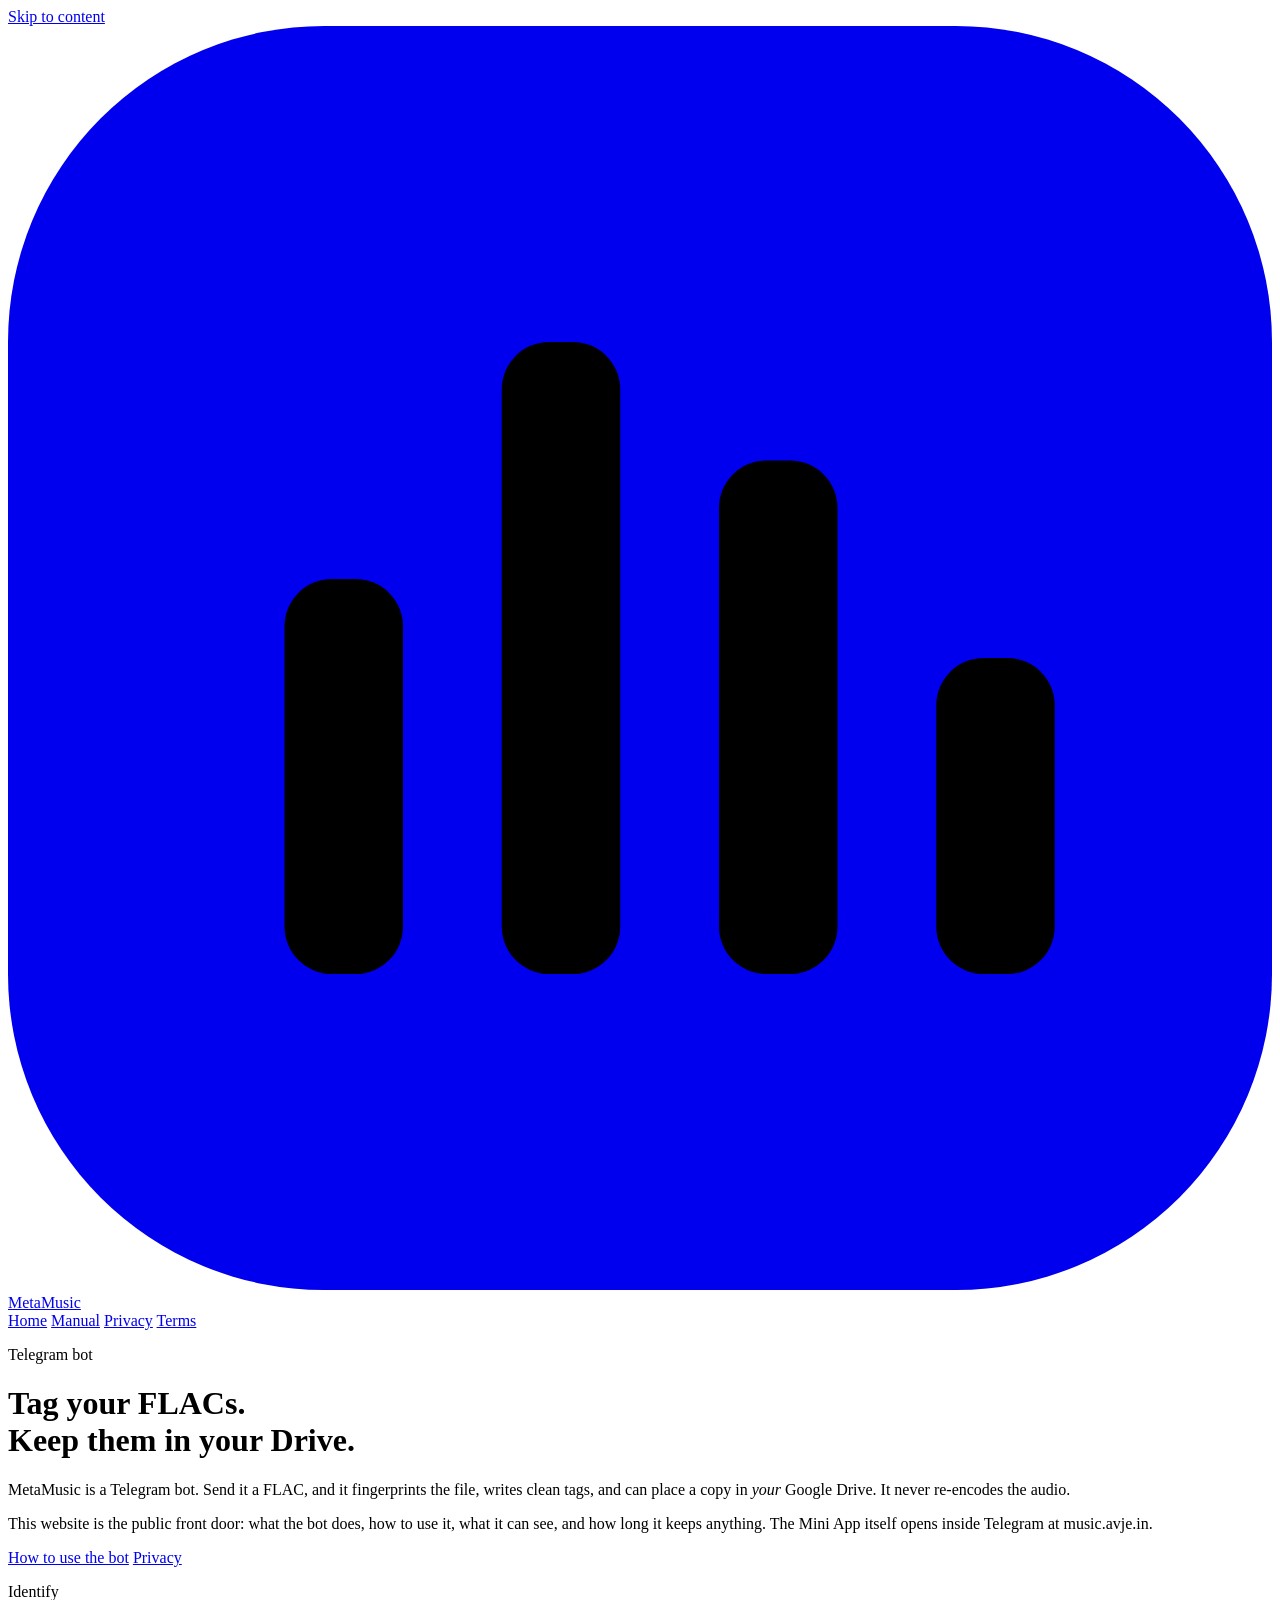
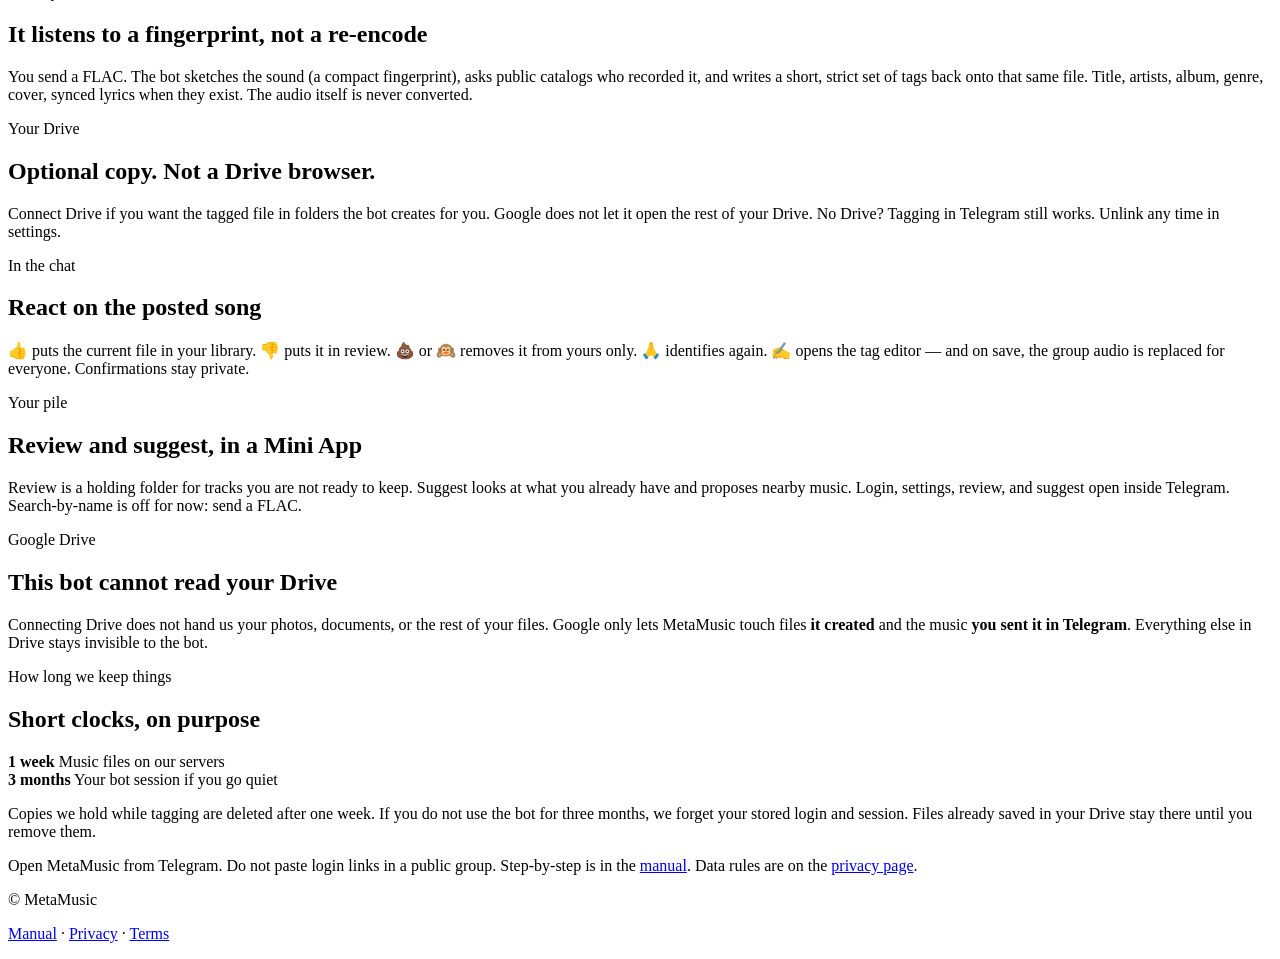
==== website/public/index.html @ 09001866 "Update environment settings, enhance user inactivity management, and introduce website components. C" ====
<!doctype html>
<html lang="en">
<head>
  <meta charset="utf-8">
  <meta name="viewport" content="width=device-width, initial-scale=1">
  <title>MetaMusic</title>
  <meta name="description" content="MetaMusic tags FLAC files in Telegram and can save them to your Google Drive. It cannot read your Drive. Music on our servers is kept for one week.">
  <meta name="theme-color" content="#f4efe6">
  <link rel="icon" href="/favicon.svg" type="image/svg+xml">
  <link rel="stylesheet" href="/css/style.css">
</head>
<body>
  <a class="skip" href="#content">Skip to content</a>
  <header class="top">
    <div class="wrap wrap-wide top-inner">
      <a class="brand" href="/">
        <svg class="mark" viewBox="0 0 32 32" aria-hidden="true">
          <rect width="32" height="32" rx="8" fill="currentColor"/>
          <rect x="7" y="14" width="3" height="10" rx="1.2" fill="var(--paper)"/>
          <rect x="12.5" y="8" width="3" height="16" rx="1.2" fill="var(--accent)"/>
          <rect x="18" y="11" width="3" height="13" rx="1.2" fill="var(--paper)"/>
          <rect x="23.5" y="16" width="3" height="8" rx="1.2" fill="var(--accent)"/>
        </svg>
        MetaMusic
      </a>
      <nav>
        <a href="/">Home</a>
        <a href="/manual">Manual</a>
        <a href="/privacy">Privacy</a>
        <a href="/terms">Terms</a>
      </nav>
    </div>
  </header>
  <main id="content">
    <div class="wrap">
      <p class="kicker">Telegram bot</p>
      <h1>Tag your FLACs.<br>Keep them in your Drive.</h1>
      <p class="lead">MetaMusic is a Telegram bot. Send it a FLAC, and it fingerprints the file, writes clean tags, and can place a copy in <em>your</em> Google Drive. It never re-encodes the audio.</p>
      <p class="lead">This website is the public front door: what the bot does, how to use it, what it can see, and how long it keeps anything. The Mini App itself opens inside Telegram at music.avje.in.</p>
      <div class="hero-actions">
        <a class="btn btn-solid" href="/manual">How to use the bot</a>
        <a class="btn btn-ghost" href="/privacy">Privacy</a>
      </div>
    </div>
    <div class="wrap">
      <section class="features" aria-label="What the bot does">
        <article class="card">
          <p class="kicker">Identify</p>
          <h2>It listens to a fingerprint, not a re-encode</h2>
          <p>You send a FLAC. The bot sketches the sound (a compact fingerprint), asks public catalogs who recorded it, and writes a short, strict set of tags back onto that same file. Title, artists, album, genre, cover, synced lyrics when they exist. The audio itself is never converted.</p>
        </article>
        <article class="card">
          <p class="kicker">Your Drive</p>
          <h2>Optional copy. Not a Drive browser.</h2>
          <p>Connect Drive if you want the tagged file in folders the bot creates for you. Google does not let it open the rest of your Drive. No Drive? Tagging in Telegram still works. Unlink any time in settings.</p>
        </article>
        <article class="card">
          <p class="kicker">In the chat</p>
          <h2>React on the posted song</h2>
          <p>👍 puts the current file in your library. 👎 puts it in review. 💩 or 🙉 removes it from yours only. 🙏 identifies again. ✍️ opens the tag editor — and on save, the group audio is replaced for everyone. Confirmations stay private.</p>
        </article>
        <article class="card">
          <p class="kicker">Your pile</p>
          <h2>Review and suggest, in a Mini App</h2>
          <p>Review is a holding folder for tracks you are not ready to keep. Suggest looks at what you already have and proposes nearby music. Login, settings, review, and suggest open inside Telegram. Search-by-name is off for now: send a FLAC.</p>
        </article>
      </section>
      <section class="cards" aria-label="The two things people ask first">
        <article class="card">
          <p class="kicker">Google Drive</p>
          <h2>This bot cannot read your Drive</h2>
          <p>Connecting Drive does not hand us your photos, documents, or the rest of your files. Google only lets MetaMusic touch files <strong>it created</strong> and the music <strong>you sent it in Telegram</strong>. Everything else in Drive stays invisible to the bot.</p>
        </article>
        <article class="card">
          <p class="kicker">How long we keep things</p>
          <h2>Short clocks, on purpose</h2>
          <div class="metrics">
            <div class="metric">
              <strong>1 week</strong>
              <span>Music files on our servers</span>
            </div>
            <div class="metric">
              <strong>3 months</strong>
              <span>Your bot session if you go quiet</span>
            </div>
          </div>
          <p>Copies we hold while tagging are deleted after one week. If you do not use the bot for three months, we forget your stored login and session. Files already saved in your Drive stay there until you remove them.</p>
        </article>
      </section>
      <p class="note">Open MetaMusic from Telegram. Do not paste login links in a public group. Step-by-step is in the <a href="/manual">manual</a>. Data rules are on the <a href="/privacy">privacy page</a>.</p>
    </div>
  </main>
  <footer class="foot">
    <div class="wrap wrap-wide foot-inner">
      <p>© <span id="y"></span> MetaMusic</p>
      <p><a href="/manual">Manual</a> · <a href="/privacy">Privacy</a> · <a href="/terms">Terms</a></p>
    </div>
  </footer>
  <script src="/js/site.js" nonce="NONCE_PLACEHOLDER"></script>
</body>
</html>
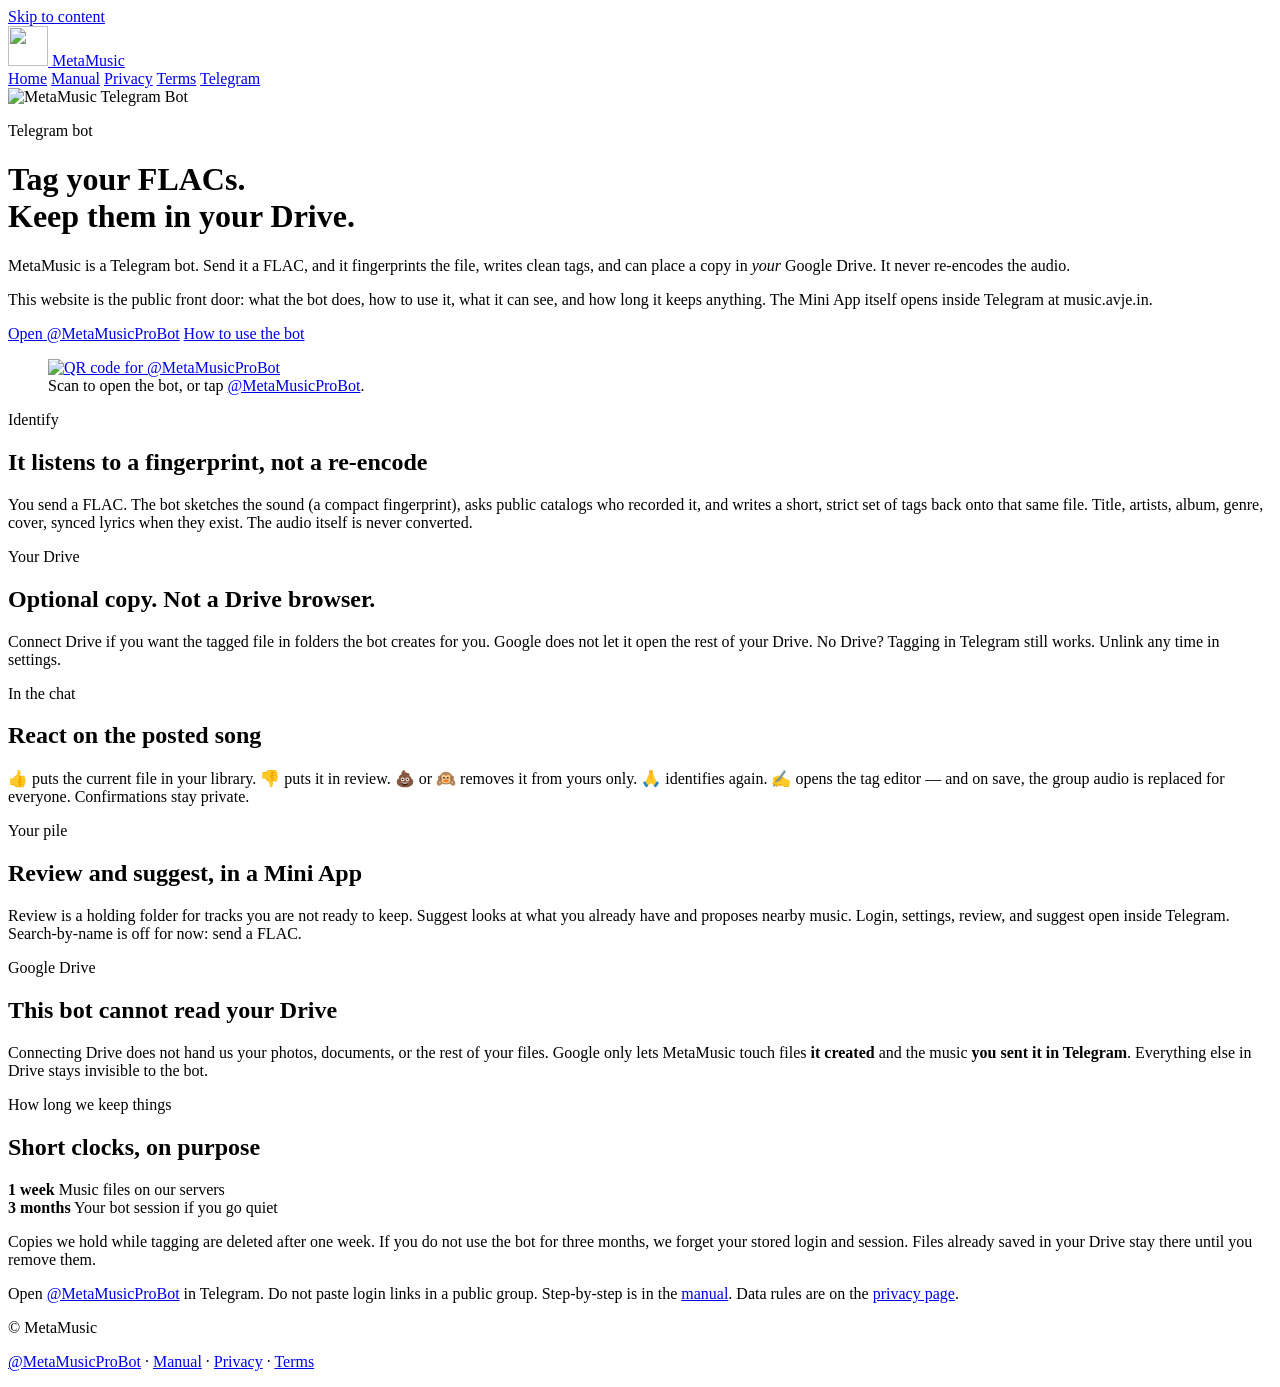
==== commit e63bd9fd: "Update website assets and improve icon handling. Add PNG and JPEG support in Nginx configuration, re" ====
--- a/website/public/index.html
+++ b/website/public/index.html
@@ -6,7 +6,8 @@
   <title>MetaMusic</title>
   <meta name="description" content="MetaMusic tags FLAC files in Telegram and can save them to your Google Drive. It cannot read your Drive. Music on our servers is kept for one week.">
   <meta name="theme-color" content="#f4efe6">
-  <link rel="icon" href="/favicon.svg" type="image/svg+xml">
+  <link rel="icon" href="/favicon.png" type="image/png" sizes="64x64">
+  <link rel="apple-touch-icon" href="/apple-touch-icon.png">
   <link rel="stylesheet" href="/css/style.css">
 </head>
 <body>
@@ -14,13 +15,7 @@
   <header class="top">
     <div class="wrap wrap-wide top-inner">
       <a class="brand" href="/">
-        <svg class="mark" viewBox="0 0 32 32" aria-hidden="true">
-          <rect width="32" height="32" rx="8" fill="currentColor"/>
-          <rect x="7" y="14" width="3" height="10" rx="1.2" fill="var(--paper)"/>
-          <rect x="12.5" y="8" width="3" height="16" rx="1.2" fill="var(--accent)"/>
-          <rect x="18" y="11" width="3" height="13" rx="1.2" fill="var(--paper)"/>
-          <rect x="23.5" y="16" width="3" height="8" rx="1.2" fill="var(--accent)"/>
-        </svg>
+        <img class="mark" src="/img/mark.png" alt="" width="40" height="40">
         MetaMusic
       </a>
       <nav>
@@ -28,19 +23,27 @@
         <a href="/manual">Manual</a>
         <a href="/privacy">Privacy</a>
         <a href="/terms">Terms</a>
+        <a href="https://t.me/MetaMusicProBot">Telegram</a>
       </nav>
     </div>
   </header>
   <main id="content">
     <div class="wrap">
+      <img class="hero-logo" src="/img/logo.jpg" width="1024" height="1024" alt="MetaMusic Telegram Bot">
       <p class="kicker">Telegram bot</p>
       <h1>Tag your FLACs.<br>Keep them in your Drive.</h1>
       <p class="lead">MetaMusic is a Telegram bot. Send it a FLAC, and it fingerprints the file, writes clean tags, and can place a copy in <em>your</em> Google Drive. It never re-encodes the audio.</p>
       <p class="lead">This website is the public front door: what the bot does, how to use it, what it can see, and how long it keeps anything. The Mini App itself opens inside Telegram at music.avje.in.</p>
       <div class="hero-actions">
-        <a class="btn btn-solid" href="/manual">How to use the bot</a>
-        <a class="btn btn-ghost" href="/privacy">Privacy</a>
+        <a class="btn btn-solid" href="https://t.me/MetaMusicProBot">Open @MetaMusicProBot</a>
+        <a class="btn btn-ghost" href="/manual">How to use the bot</a>
       </div>
+      <figure class="qr-card">
+        <a href="https://t.me/MetaMusicProBot">
+          <img src="/img/qr.jpg" width="1013" height="1024" alt="QR code for @MetaMusicProBot">
+        </a>
+        <figcaption>Scan to open the bot, or tap <a href="https://t.me/MetaMusicProBot">@MetaMusicProBot</a>.</figcaption>
+      </figure>
     </div>
     <div class="wrap">
       <section class="features" aria-label="What the bot does">
@@ -87,13 +90,13 @@
           <p>Copies we hold while tagging are deleted after one week. If you do not use the bot for three months, we forget your stored login and session. Files already saved in your Drive stay there until you remove them.</p>
         </article>
       </section>
-      <p class="note">Open MetaMusic from Telegram. Do not paste login links in a public group. Step-by-step is in the <a href="/manual">manual</a>. Data rules are on the <a href="/privacy">privacy page</a>.</p>
+      <p class="note">Open <a href="https://t.me/MetaMusicProBot">@MetaMusicProBot</a> in Telegram. Do not paste login links in a public group. Step-by-step is in the <a href="/manual">manual</a>. Data rules are on the <a href="/privacy">privacy page</a>.</p>
     </div>
   </main>
   <footer class="foot">
     <div class="wrap wrap-wide foot-inner">
       <p>© <span id="y"></span> MetaMusic</p>
-      <p><a href="/manual">Manual</a> · <a href="/privacy">Privacy</a> · <a href="/terms">Terms</a></p>
+      <p><a href="https://t.me/MetaMusicProBot">@MetaMusicProBot</a> · <a href="/manual">Manual</a> · <a href="/privacy">Privacy</a> · <a href="/terms">Terms</a></p>
     </div>
   </footer>
   <script src="/js/site.js" nonce="NONCE_PLACEHOLDER"></script>
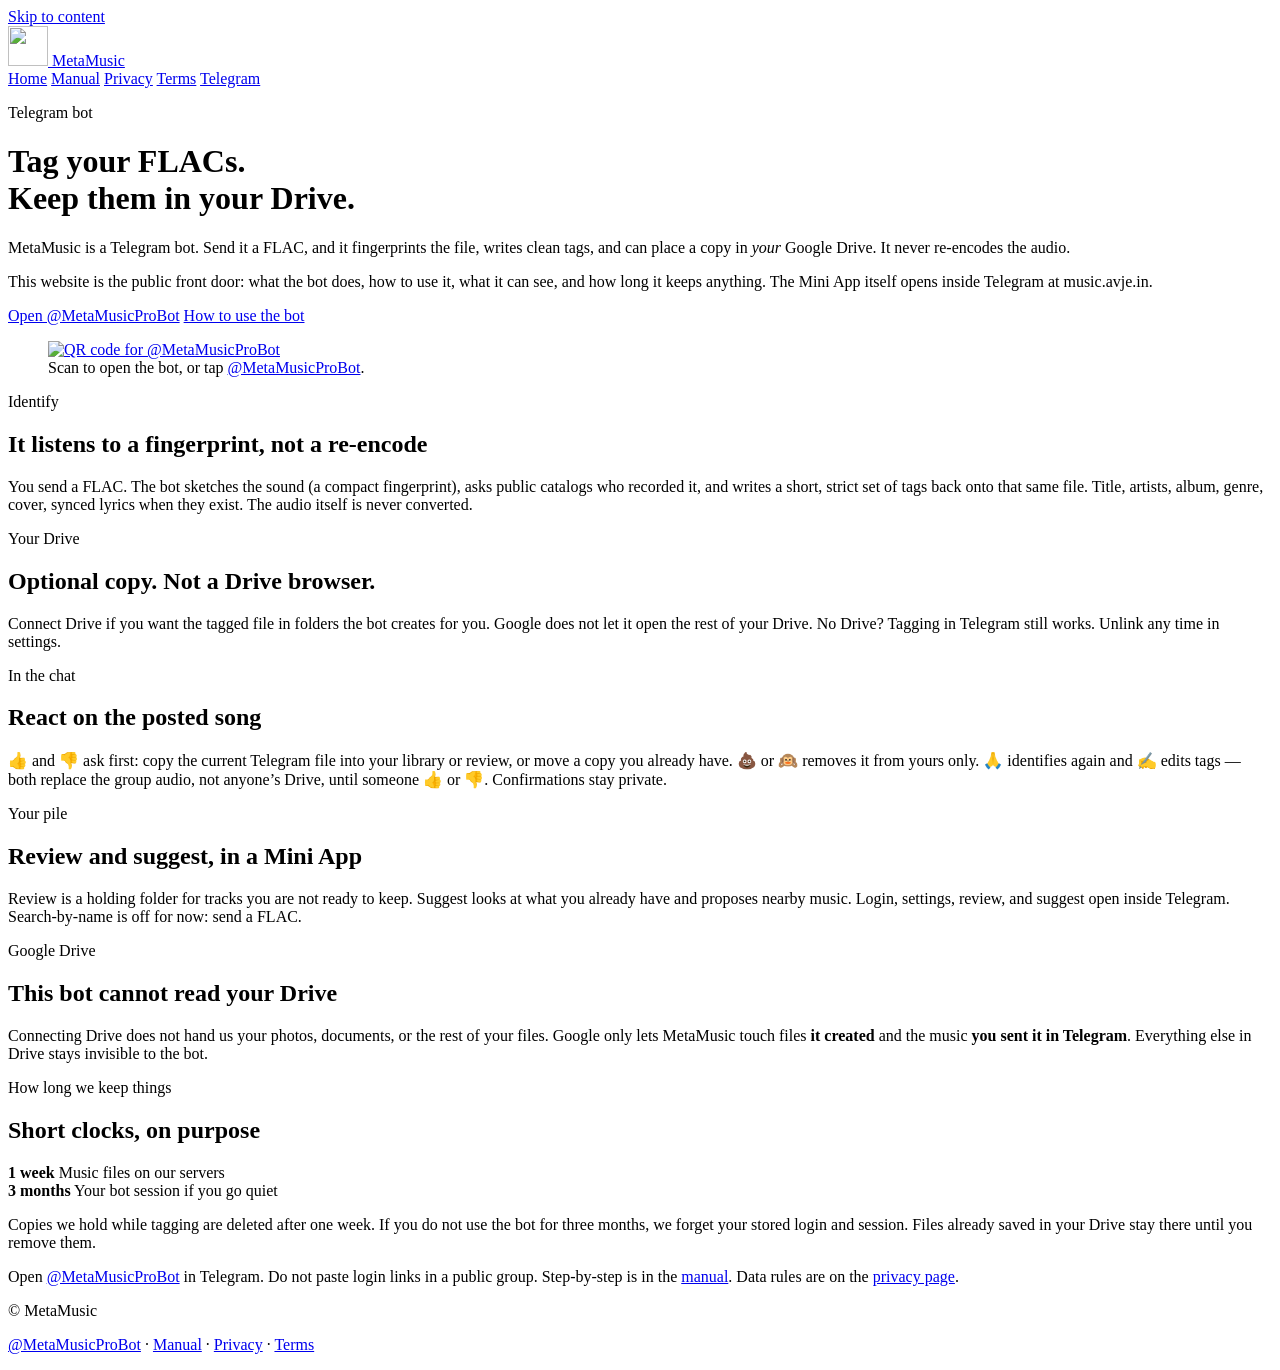
==== commit 37e3b081: "Refactor reactions and UI components for improved user interaction. Update reaction handling to incl" ====
--- a/website/public/index.html
+++ b/website/public/index.html
@@ -23,26 +23,25 @@
         <a href="/manual">Manual</a>
         <a href="/privacy">Privacy</a>
         <a href="/terms">Terms</a>
-        <a href="https://t.me/MetaMusicProBot">Telegram</a>
+        <a href="https://t.me/MetaMusicProBot" target="_blank" rel="noopener noreferrer">Telegram</a>
       </nav>
     </div>
   </header>
   <main id="content">
     <div class="wrap">
-      <img class="hero-logo" src="/img/logo.jpg" width="1024" height="1024" alt="MetaMusic Telegram Bot">
       <p class="kicker">Telegram bot</p>
       <h1>Tag your FLACs.<br>Keep them in your Drive.</h1>
       <p class="lead">MetaMusic is a Telegram bot. Send it a FLAC, and it fingerprints the file, writes clean tags, and can place a copy in <em>your</em> Google Drive. It never re-encodes the audio.</p>
       <p class="lead">This website is the public front door: what the bot does, how to use it, what it can see, and how long it keeps anything. The Mini App itself opens inside Telegram at music.avje.in.</p>
       <div class="hero-actions">
-        <a class="btn btn-solid" href="https://t.me/MetaMusicProBot">Open @MetaMusicProBot</a>
+        <a class="btn btn-solid" href="https://t.me/MetaMusicProBot" target="_blank" rel="noopener noreferrer">Open @MetaMusicProBot</a>
         <a class="btn btn-ghost" href="/manual">How to use the bot</a>
       </div>
       <figure class="qr-card">
-        <a href="https://t.me/MetaMusicProBot">
-          <img src="/img/qr.jpg" width="1013" height="1024" alt="QR code for @MetaMusicProBot">
+        <a href="https://t.me/MetaMusicProBot" target="_blank" rel="noopener noreferrer">
+          <img src="/img/qr.jpg" width="168" height="170" alt="QR code for @MetaMusicProBot">
         </a>
-        <figcaption>Scan to open the bot, or tap <a href="https://t.me/MetaMusicProBot">@MetaMusicProBot</a>.</figcaption>
+        <figcaption>Scan to open the bot, or tap <a href="https://t.me/MetaMusicProBot" target="_blank" rel="noopener noreferrer">@MetaMusicProBot</a>.</figcaption>
       </figure>
     </div>
     <div class="wrap">
@@ -60,7 +59,7 @@
         <article class="card">
           <p class="kicker">In the chat</p>
           <h2>React on the posted song</h2>
-          <p>👍 puts the current file in your library. 👎 puts it in review. 💩 or 🙉 removes it from yours only. 🙏 identifies again. ✍️ opens the tag editor — and on save, the group audio is replaced for everyone. Confirmations stay private.</p>
+          <p>👍 and 👎 ask first: copy the current Telegram file into your library or review, or move a copy you already have. 💩 or 🙉 removes it from yours only. 🙏 identifies again and ✍️ edits tags — both replace the group audio, not anyone’s Drive, until someone 👍 or 👎. Confirmations stay private.</p>
         </article>
         <article class="card">
           <p class="kicker">Your pile</p>
@@ -90,13 +89,13 @@
           <p>Copies we hold while tagging are deleted after one week. If you do not use the bot for three months, we forget your stored login and session. Files already saved in your Drive stay there until you remove them.</p>
         </article>
       </section>
-      <p class="note">Open <a href="https://t.me/MetaMusicProBot">@MetaMusicProBot</a> in Telegram. Do not paste login links in a public group. Step-by-step is in the <a href="/manual">manual</a>. Data rules are on the <a href="/privacy">privacy page</a>.</p>
+      <p class="note">Open <a href="https://t.me/MetaMusicProBot" target="_blank" rel="noopener noreferrer">@MetaMusicProBot</a> in Telegram. Do not paste login links in a public group. Step-by-step is in the <a href="/manual">manual</a>. Data rules are on the <a href="/privacy">privacy page</a>.</p>
     </div>
   </main>
   <footer class="foot">
     <div class="wrap wrap-wide foot-inner">
       <p>© <span id="y"></span> MetaMusic</p>
-      <p><a href="https://t.me/MetaMusicProBot">@MetaMusicProBot</a> · <a href="/manual">Manual</a> · <a href="/privacy">Privacy</a> · <a href="/terms">Terms</a></p>
+      <p><a href="https://t.me/MetaMusicProBot" target="_blank" rel="noopener noreferrer">@MetaMusicProBot</a> · <a href="/manual">Manual</a> · <a href="/privacy">Privacy</a> · <a href="/terms">Terms</a></p>
     </div>
   </footer>
   <script src="/js/site.js" nonce="NONCE_PLACEHOLDER"></script>
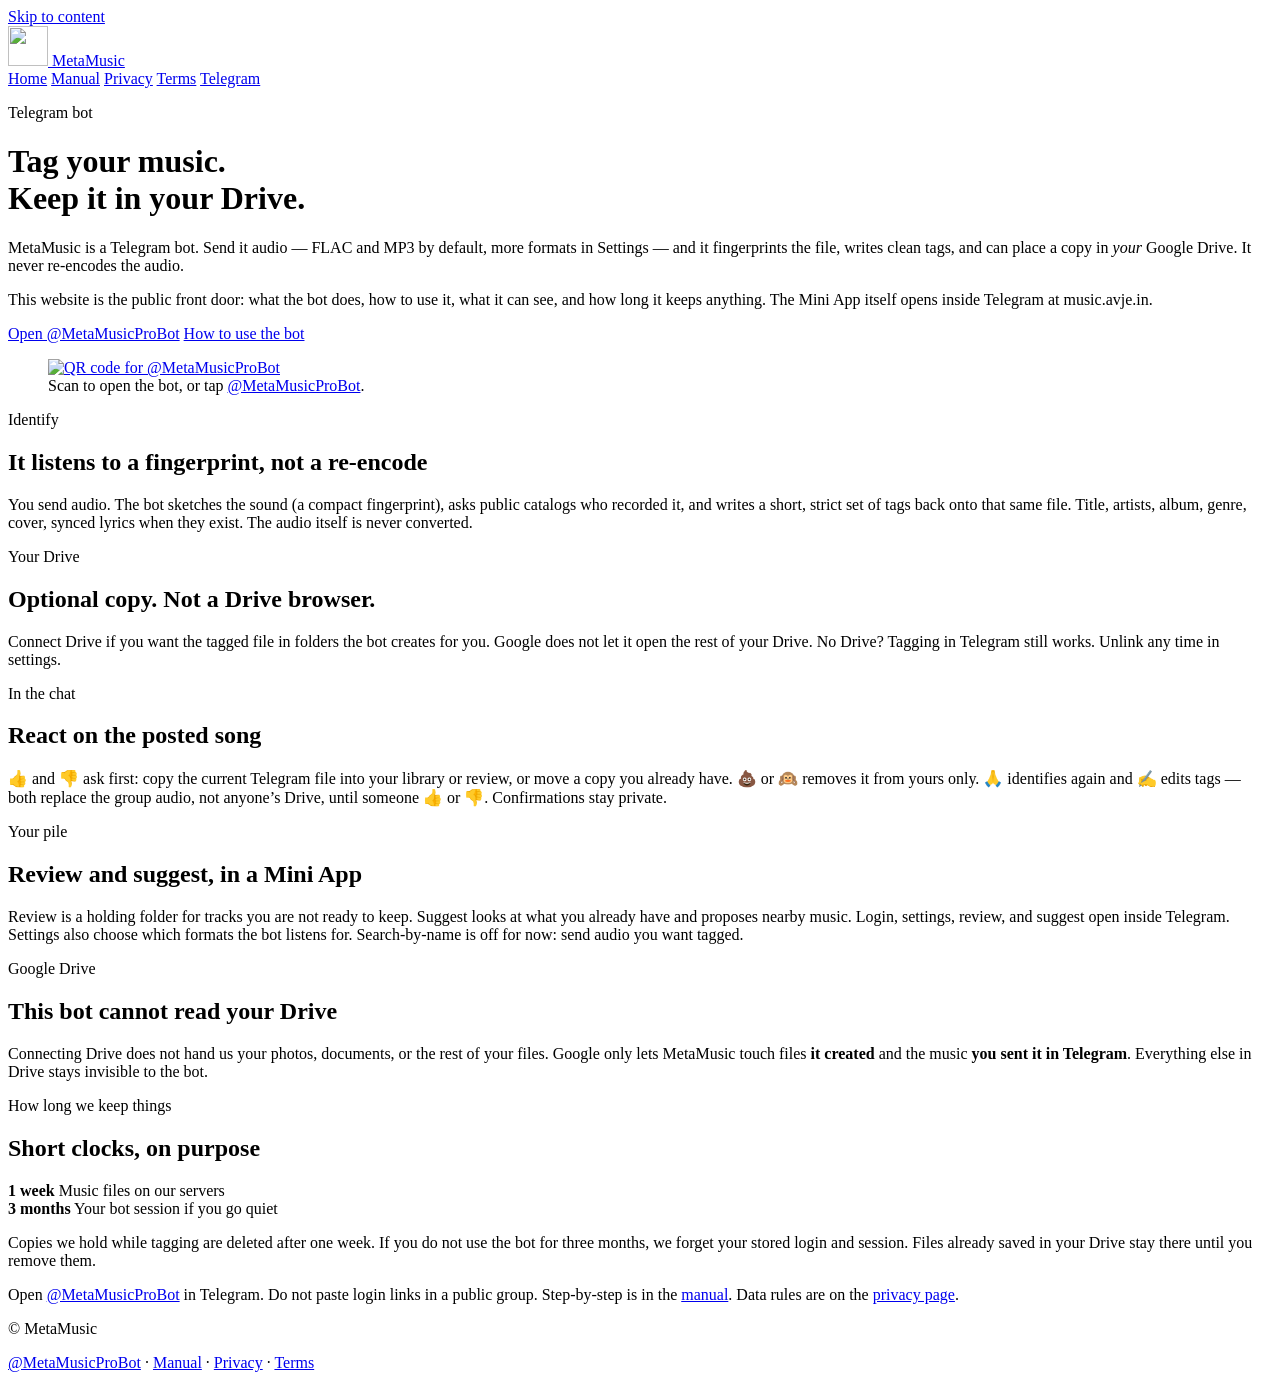
==== commit 2cc352ee: "Refactor audio handling and expand format support across the application. Update functions to accomm" ====
--- a/website/public/index.html
+++ b/website/public/index.html
@@ -4,7 +4,7 @@
   <meta charset="utf-8">
   <meta name="viewport" content="width=device-width, initial-scale=1">
   <title>MetaMusic</title>
-  <meta name="description" content="MetaMusic tags FLAC files in Telegram and can save them to your Google Drive. It cannot read your Drive. Music on our servers is kept for one week.">
+  <meta name="description" content="MetaMusic tags music files in Telegram and can save them to your Google Drive. It cannot read your Drive. Music on our servers is kept for one week.">
   <meta name="theme-color" content="#f4efe6">
   <link rel="icon" href="/favicon.png" type="image/png" sizes="64x64">
   <link rel="apple-touch-icon" href="/apple-touch-icon.png">
@@ -30,8 +30,8 @@
   <main id="content">
     <div class="wrap">
       <p class="kicker">Telegram bot</p>
-      <h1>Tag your FLACs.<br>Keep them in your Drive.</h1>
-      <p class="lead">MetaMusic is a Telegram bot. Send it a FLAC, and it fingerprints the file, writes clean tags, and can place a copy in <em>your</em> Google Drive. It never re-encodes the audio.</p>
+      <h1>Tag your music.<br>Keep it in your Drive.</h1>
+      <p class="lead">MetaMusic is a Telegram bot. Send it audio — FLAC and MP3 by default, more formats in Settings — and it fingerprints the file, writes clean tags, and can place a copy in <em>your</em> Google Drive. It never re-encodes the audio.</p>
       <p class="lead">This website is the public front door: what the bot does, how to use it, what it can see, and how long it keeps anything. The Mini App itself opens inside Telegram at music.avje.in.</p>
       <div class="hero-actions">
         <a class="btn btn-solid" href="https://t.me/MetaMusicProBot" target="_blank" rel="noopener noreferrer">Open @MetaMusicProBot</a>
@@ -49,7 +49,7 @@
         <article class="card">
           <p class="kicker">Identify</p>
           <h2>It listens to a fingerprint, not a re-encode</h2>
-          <p>You send a FLAC. The bot sketches the sound (a compact fingerprint), asks public catalogs who recorded it, and writes a short, strict set of tags back onto that same file. Title, artists, album, genre, cover, synced lyrics when they exist. The audio itself is never converted.</p>
+          <p>You send audio. The bot sketches the sound (a compact fingerprint), asks public catalogs who recorded it, and writes a short, strict set of tags back onto that same file. Title, artists, album, genre, cover, synced lyrics when they exist. The audio itself is never converted.</p>
         </article>
         <article class="card">
           <p class="kicker">Your Drive</p>
@@ -64,7 +64,7 @@
         <article class="card">
           <p class="kicker">Your pile</p>
           <h2>Review and suggest, in a Mini App</h2>
-          <p>Review is a holding folder for tracks you are not ready to keep. Suggest looks at what you already have and proposes nearby music. Login, settings, review, and suggest open inside Telegram. Search-by-name is off for now: send a FLAC.</p>
+          <p>Review is a holding folder for tracks you are not ready to keep. Suggest looks at what you already have and proposes nearby music. Login, settings, review, and suggest open inside Telegram. Settings also choose which formats the bot listens for. Search-by-name is off for now: send audio you want tagged.</p>
         </article>
       </section>
       <section class="cards" aria-label="The two things people ask first">
